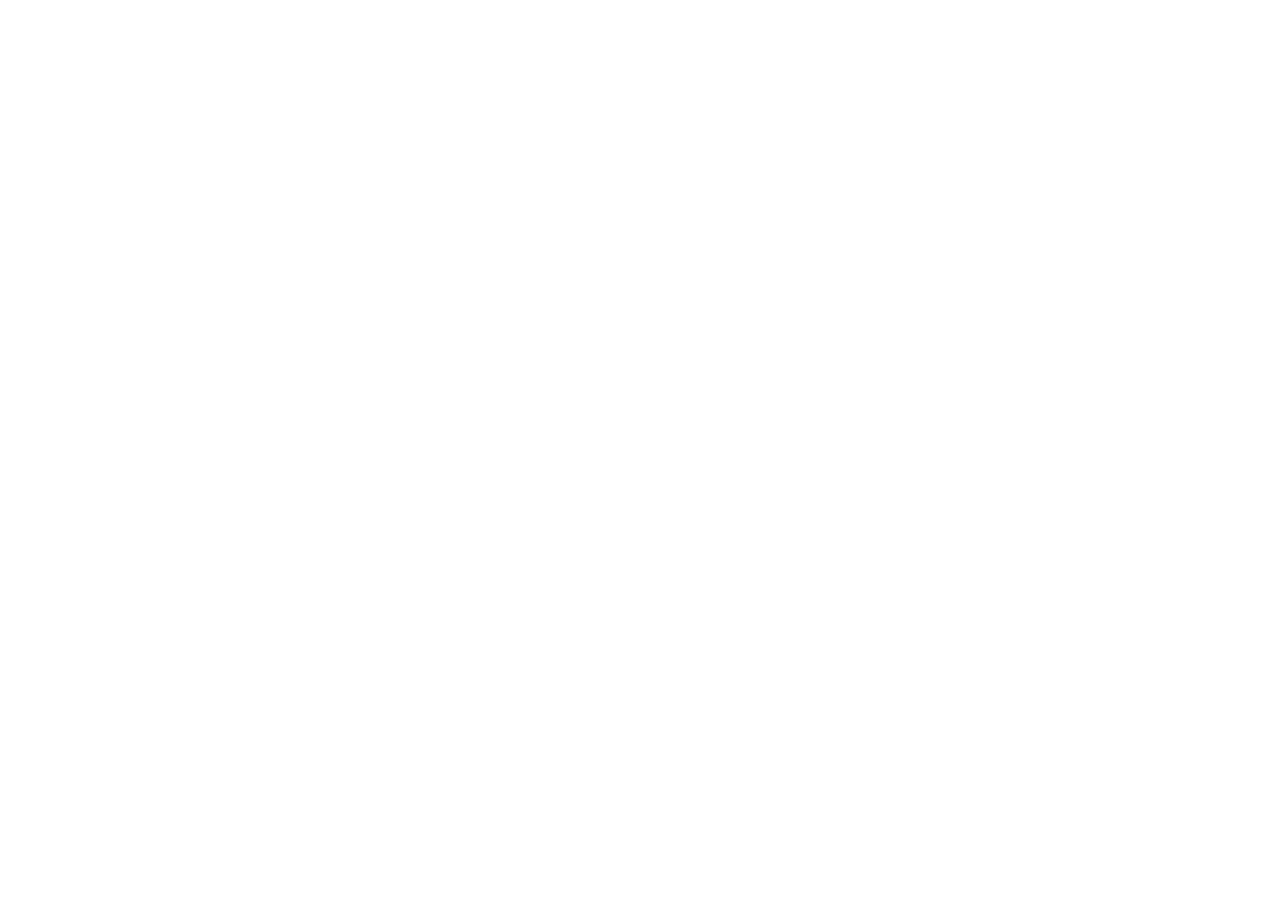
==== contact.html @ 13ad0063 "added boilerplate to all html pages complete with links to stylesheet and scripts" ====
<!DOCTYPE html>
<html lang="en">
<head>
    <meta charset="UTF-8">
    <meta http-equiv="X-UA-Compatible" content="IE=edge">
    <meta name="viewport" content="width=device-width, initial-scale=1.0">
    <link href="assets/style.css" rel="stylesheet">
    <script defer src="script.js"></script>
    <title>Javascriptus Crusade</title>
</head>
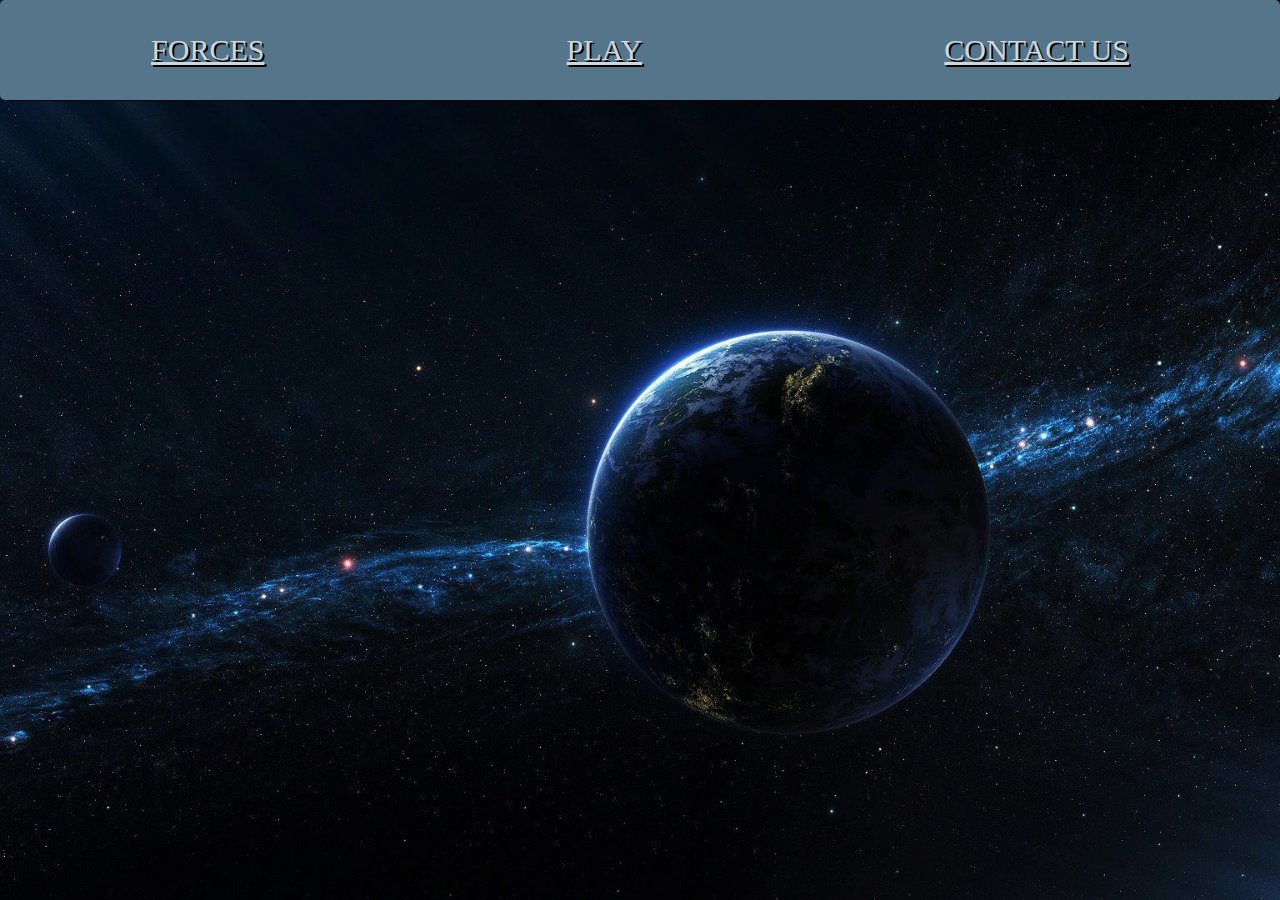
==== commit 7d882b02: "added a revealed header and working links to contact and forces page" ====
--- a/contact.html
+++ b/contact.html
@@ -8,3 +8,15 @@
     <script defer src="script.js"></script>
     <title>Javascriptus Crusade</title>
 </head>
+
+<body>
+
+    <header class="header" id="header">
+        <a class="nav-element" href="forces.html">Forces</a>
+        <a class="nav-element" href="index.html">Play</a>
+        <a class="nav-element" href="contact.html">Contact Us</a>
+    </header>
+    
+</body>
+
+</html>--- a/assets/style.css
+++ b/assets/style.css
@@ -0,0 +1,569 @@
+*, *::before, *::after{
+    box-sizing: border-box;
+    font-family: 'Brygada 1918', serif;
+}
+
+body {
+    display: flex;
+    flex-direction: column;
+    margin: 0;
+    background-color: #555555;
+    min-height: 100vh;
+    background-image: url(../assets/images/spacebackground2.jpg);
+    background-size: cover;
+    background-position: center;
+    
+}
+
+
+/* Intro Segment */
+
+.intro-page {
+    display: flex;
+    flex-direction: column;
+    justify-content: center;
+    align-items: center;
+    margin: auto;
+}
+
+.intro-message {
+    padding: 0px 20px 20px 10px;
+    text-align: center;
+    font-size: 40px;
+    color: #ffffff;
+    text-transform: uppercase;
+    text-shadow: 2px 2px #000000;
+    font-family: 'Pathway Gothic One', sans-serif;
+}
+
+.intro-message > p {
+    margin: 0;
+}
+
+.intro-btn-container{
+    justify-content: center;
+    align-items: center;
+    margin: 20px;
+}
+
+#intro-btn {
+    color: #fafafa;
+    background-color: #ad2020;
+    border: 2px solid #000000;
+    border-radius: 5px;
+    font-size: 20px;
+    text-shadow: 1px 1px #000000;
+    padding: 10px;
+    margin: auto;
+    cursor: pointer;
+}
+
+.intro-text > span {
+    opacity: 0;
+    transition: all 5s ease;
+}
+
+.intro-text > span.fade {
+    opacity: 1;
+}
+
+@media (min-width: 900px) {
+    .intro-page{
+        max-width: 50%;
+    }
+    .intro-message {
+        font-size: 70px;
+    }
+
+    .intro-btn-container {
+        margin: 40px;
+    }
+
+    #intro-btn {
+        font-size: 30px;
+        padding: 20px;
+    }
+}
+
+/* Title Segment */
+
+.title-page {
+    display: flex;
+    flex-direction: column;
+    justify-content: center;
+    align-items: center;
+    margin: auto;
+}
+
+.title-container {
+    padding: 0px 20px 20px 10px;
+    text-align: center;
+}
+
+.title-text {
+    margin: 0;
+    font-size: 60px;
+    font-family: 'Pathway Gothic One', sans-serif;
+    color:#555555;
+    text-transform: uppercase;
+    animation: glow 1s ease-in-out infinite alternate;
+    }
+@keyframes glow {
+    from { text-shadow: 0 0 10px #fff, 0 0 20px #fff, 0 0 30px #cfe600, 0 0 40px #cfe600, 0 0 50px #d7e600, 0 0 60px #d7e600, 0 0 70px #e6e200;}
+    to {text-shadow: 0 0 20px #fff, 0 0 30px #edff4d, 0 0 40px #f3ff4d, 0 0 50px #fcff4d, 0 0 60px #fcff4d, 0 0 70px #fffc4d, 0 0 80px #edff4d;}
+}
+
+.title-btn-container {
+    justify-content: center;
+    align-items: center;
+    margin: 20px;
+}
+
+#title-btn {
+    color: #fafafa;
+    background-color: #ad2020;
+    border: 2px solid #000000;
+    border-radius: 5px;
+    font-size: 20px;
+    text-shadow: 1px 1px #000000;
+    padding: 10px;
+    margin: auto;
+    cursor: pointer;
+}
+
+@media (min-width: 900px) {
+    .title-page{
+        max-width: 50%;
+    }
+    .title-text {
+        font-size: 100px;
+    }
+
+    .title-btn-container {
+        margin: 40px;
+    }
+
+    #title-btn {
+        font-size: 30px;
+        padding: 20px;
+    }
+}
+
+/* Header */
+
+.header {
+    width: 100vw;
+    height: 100px;
+    display: flex;
+    flex-wrap: wrap;
+    justify-content: space-around;
+    align-content: center;
+    background-color:#54758a;
+    border-radius: 5px;
+    box-shadow: 1px 1px #000000;
+}
+
+.nav-element {
+    color: #cfd7db;
+    text-transform: uppercase;
+    font-size: 15px;
+    text-shadow: 2px 2px #000000;  
+    cursor: pointer;
+}
+
+.nav-element:hover {
+    background-color: black;
+}
+
+@media (min-width: 900px){
+    .nav-element {
+        font-size: 30px;
+    }
+}
+
+/* Talking Head */
+
+.talking-head-box {
+    display: flex;
+    align-items: center;
+    flex-direction: row;
+    position: fixed;
+    width: 100%;
+    bottom: 0;
+    background-color: #000000;
+    color: #fff;
+    border: 5px solid;
+    border-radius: 5px;
+    border-top-color: #a36513;
+    border-bottom-color: #a36513;
+    border-left-color: #7c2c26;
+    border-right-color: #7c2c26;
+    box-shadow: 2px 2px #000000;
+}
+
+.talking-head-image {
+    background-image: url(../assets/images/talkingskullsmall.jpg);
+    background-size: cover;
+    height: 150px;
+    width: 150px;
+}
+
+.talking-head-text {
+    text-align: center;
+    font-size: 11px;
+    width: 70%;
+}
+
+.talking-head-text > p {
+    margin: 0;
+    margin-bottom: 10px;
+    font-family: 'Recursive', sans-serif;
+}
+
+#talking-head-btn {
+    color: #fafafa;
+    background-color: #ad2020;
+    border: 2px solid #000000;
+    border-radius: 5px;
+    font-size: 11px;
+    text-shadow: 1px 1px #000000;
+    padding: 5px;
+    margin: auto;
+}
+
+#talking-head-btn:hover {
+    transition-duration: 1s;
+    color: #000000;
+    border: 2px solid #fafafa;
+    cursor: pointer;
+    box-shadow: none;
+}
+
+@media (min-width: 900px) {
+    .talking-head-box {
+        width: 75%;
+        position: fixed;
+        left: 50%;
+        margin-left: -37.5%;
+    }
+
+    .talking-head-image {
+        background-position: center;
+        width: 225px;
+        height: 225px;
+    }
+
+    .talking-head-text {
+        margin: auto;
+        font-size: 25px;
+    }
+}
+
+/* Faction Selection */
+
+.faction-selection {
+    display: flex;
+    flex-direction: column;
+    justify-content: space-between;
+    align-content: center;
+    margin: 50px auto;
+}
+
+
+.faction-image {
+    display: flex;
+    background-size: cover;
+    background-position: center;
+    background-repeat: no-repeat;
+    width: 100vw;
+    height: 200px;
+    justify-content: center;
+    align-items: center;
+    cursor: pointer;
+}
+
+
+.faction-title {
+    color: #fafafa;
+    font-size: 40px;
+    text-transform: uppercase;
+    text-shadow: 1px 1px #000000;
+    text-align: center;
+    margin: 0px;
+    padding: 0px;
+}
+
+.faction-info {
+    margin: 0px;
+    color: #fafafa;
+    font-size: 25px;
+    text-align: center;
+    text-shadow: 1px 1px #000000;
+    padding: 0px 15px 0px 15px;
+    filter: none;
+}
+
+
+#spacemarines-image {
+    background-image: url(../assets/images/spacemarines5.jpg);
+}
+
+
+#admech-image {
+    background-image: url(../assets/images/admech2.jpg);
+}
+
+#guard-image {
+    background-image: url(../assets/images/guard2.jpg);
+} 
+
+@media (min-width:700px) {
+    .faction-selection {
+        width: 90vw;
+        height: auto;
+        margin: auto;
+    }
+    
+    .faction-image {
+        width: 90vw;
+        background-position: 0% 25%;
+    }
+}
+
+@media (min-width:1200px) {
+    .faction-selection {
+        flex-direction: row;
+        width: 80vw;
+    }
+
+    .faction-image {
+        background-size: cover;
+        width: 700px;
+        height: 500px;
+    }
+}
+
+/* Enemy Selection */
+
+.enemy-selection {
+    display: flex;
+    flex-direction: column;
+    justify-content: space-between;
+    align-content: center;
+    margin: 50px auto;
+}
+
+
+.enemy-image {
+    display: flex;
+    background-size: cover;
+    background-position: center;
+    background-repeat: no-repeat;
+    width: 100vw;
+    height: 200px;
+    justify-content: center;
+    align-items: center;
+    cursor: pointer;
+}
+
+
+.enemy-title {
+    color: #fafafa;
+    font-size: 40px;
+    text-transform: uppercase;
+    text-shadow: 1px 1px #000000;
+    text-align: center;
+    margin: 0px;
+    padding: 0px;
+}
+
+.enemy-info {
+    margin: 0px;
+    color: #fafafa;
+    font-size: 25px;
+    text-align: center;
+    text-shadow: 1px 1px #000000;
+    padding: 0px 15px 0px 15px;
+    filter: none;
+}
+
+
+#orks-image {
+    background-image: url(../assets/images/orks2.jpg);
+}
+
+#chaos-image {
+    background-image: url(../assets/images/chaos3.jpg);
+}
+
+#tyranids-image {
+    background-image: url(../assets/images/tyranids2.jpg);
+} 
+
+@media (min-width:700px) {
+    .enemy-selection {
+        width: 90vw;
+        height: auto;
+        margin: auto;
+    }
+    
+    .enemy-image {
+        width: 90vw;
+        background-position: 0% 25%;
+    }
+}
+
+@media (min-width:1200px) {
+    .enemy-selection {
+        flex-direction: row;
+        width: 80vw;
+    }
+
+    .enemy-image {
+        background-size: cover;
+        width: 700px;
+        height: 500px;
+    }
+}
+
+/* Game Area */
+
+.game-area {
+    display: flex;
+    flex-wrap: wrap;
+    flex-direction: column;
+    justify-content: center;
+    align-items: center;
+    margin: auto;
+    padding: 0px 10px 0px 10px;
+}
+
+.question-box {
+    margin: 50px 0px 50px 0px;
+    padding: 0px 10% 0px 10%;
+    color: #fafafa;
+    text-align: center;
+    font-size: 25px;
+    background-color: #555555;
+    border: 5px solid;
+    border-radius: 5px;
+    border-top-color: #a36513;
+    border-bottom-color: #a36513;
+    border-left-color: #7c2c26;
+    border-right-color: #7c2c26;
+    box-shadow: 2px 2px #000000;
+}
+
+.question-image {
+    width: 100%;
+    height: 300px;
+    background-image: url(../assets/images/orks4.jpg);
+    background-position: center;
+    background-size: cover;
+}
+
+.answer{
+    margin: 20px 0px 20px 0px;
+    background-color: #b81e03;
+    border-radius: 5px;
+    justify-content: center;
+    align-items: center;
+    display: flex;
+    flex-direction: row;
+    min-width: auto;
+    min-height: 100px;
+    color: #fafafa;
+    text-align: center;
+    font-size: 18px;
+    border: 5px solid #000000;
+    height: 10%;
+}
+
+.answer:hover{
+    transition-duration: 1s;
+    color: #000000;
+    border: 5px solid #fafafa;
+    cursor: pointer;
+    box-shadow: none;
+}
+
+@media (min-width: 700px){
+    .question-box{
+        font-size: 40px;
+        padding: 0px 20% 0px 20%;
+    }
+
+    .question-image{
+        height: 450px;
+        padding-left: 50px;
+        padding-right: 50px;
+    }
+
+    .answer{
+        font-size: 25px;
+    }
+}
+
+@media (min-width: 1200px){
+    .question-box{
+        font-size: 50px;
+    }
+
+    .question-image{
+        height: 550px;
+    }
+
+    .answer{
+        font-size: 30px;
+        margin-left: 15%;
+        margin-right: 15%;
+    }
+}
+
+/* Victory Page */
+
+.victory-page{
+    width: 400px;
+    height: 400px;
+    background-color: #000000;
+    color:#fafafa;
+}
+
+.victory-button{
+    justify-content: center;
+    align-items: center;
+}
+
+#victory-btn{
+    font-size: 30px;
+        padding: 20px;
+}
+
+/* Defeat Page */
+
+.defeat-page{
+    width: 400px;
+    height: 400px;
+    background-color: #000000;
+    color:#fafafa;
+}
+
+.defeat-button{
+    justify-content: center;
+    align-items: center;
+}
+
+#defeat-btn{
+    font-size: 30px;
+        padding: 20px;
+}
+
+/* Extra Utilties */
+
+.hide {
+    visibility: hidden;
+}
+
+.remove {
+    display: none;
+}
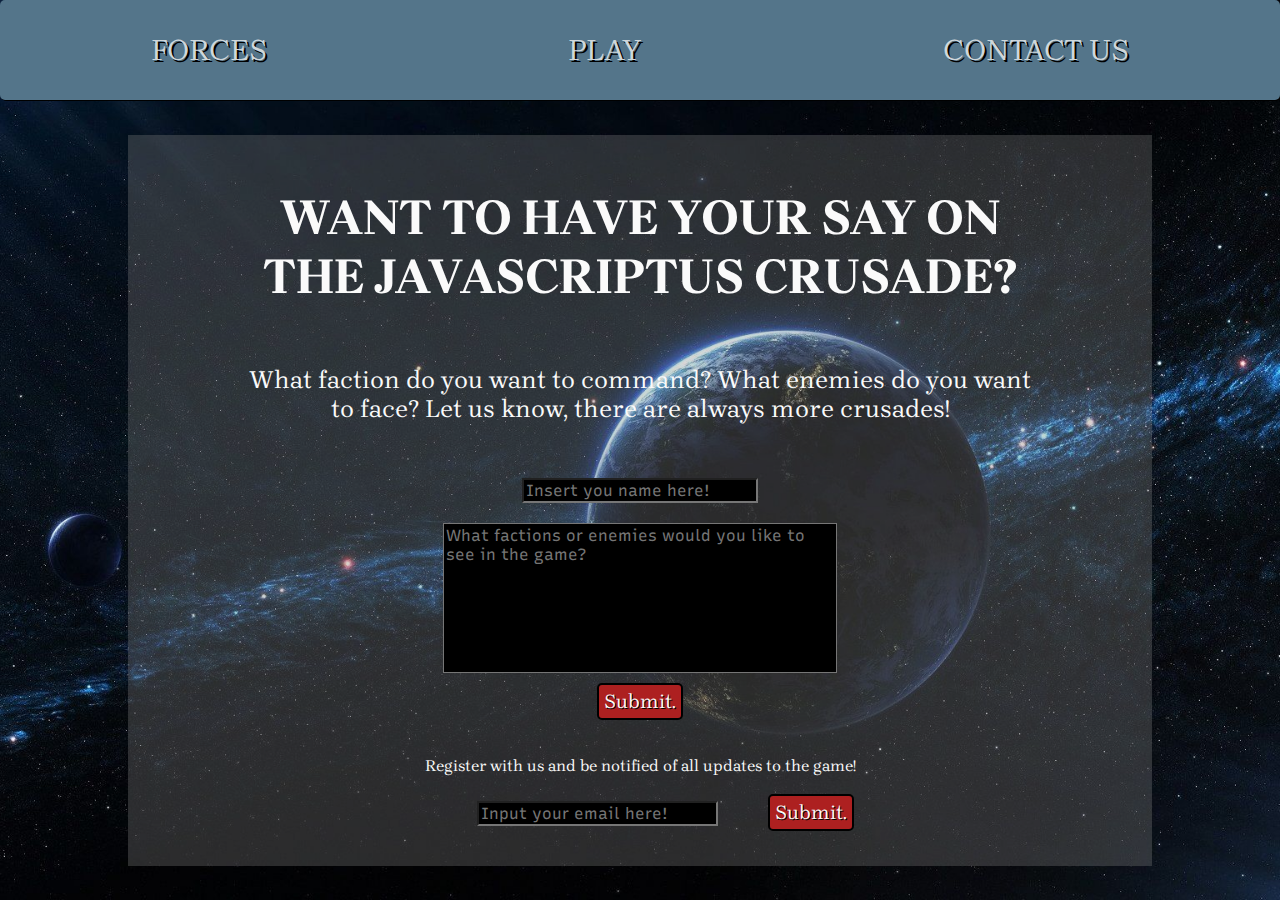
==== commit 7b1d5ed4: "created forces.js to store scripts to be used on forces.html" ====
--- a/contact.html
+++ b/contact.html
@@ -5,7 +5,10 @@
     <meta http-equiv="X-UA-Compatible" content="IE=edge">
     <meta name="viewport" content="width=device-width, initial-scale=1.0">
     <link href="assets/style.css" rel="stylesheet">
-    <script defer src="script.js"></script>
+    <script defer src="content.js"></script>
+    <script defer src="contact.js"></script>
+    <link rel="preconnect" href="https://fonts.gstatic.com">
+    <link href="https://fonts.googleapis.com/css2?family=Brygada+1918:wght@600&family=Pathway+Gothic+One&family=Recursive:wght@300&display=swap" rel="stylesheet"> 
     <title>Javascriptus Crusade</title>
 </head>
 
@@ -16,6 +19,9 @@
         <a class="nav-element" href="index.html">Play</a>
         <a class="nav-element" href="contact.html">Contact Us</a>
     </header>
+
+
+ 
     
 </body>
 
--- a/assets/style.css
+++ b/assets/style.css
@@ -169,6 +169,7 @@
     font-size: 15px;
     text-shadow: 2px 2px #000000;  
     cursor: pointer;
+    text-decoration: none;
 }
 
 .nav-element:hover {
@@ -225,7 +226,7 @@
     background-color: #ad2020;
     border: 2px solid #000000;
     border-radius: 5px;
-    font-size: 11px;
+    font-size: 15px;
     text-shadow: 1px 1px #000000;
     padding: 5px;
     margin: auto;
@@ -237,6 +238,12 @@
     border: 2px solid #fafafa;
     cursor: pointer;
     box-shadow: none;
+}
+
+@media (min-width:700px) {
+    .talking-head-text {
+        font-size: 20px;
+    }
 }
 
 @media (min-width: 900px) {
@@ -257,6 +264,10 @@
         margin: auto;
         font-size: 25px;
     }
+
+    #talking-head-btn {
+        font-size: 25px;
+    }
 }
 
 /* Faction Selection */
@@ -490,7 +501,7 @@
 @media (min-width: 700px){
     .question-box{
         font-size: 40px;
-        padding: 0px 20% 0px 20%;
+        max-width: 80vw;
     }
 
     .question-image{
@@ -501,12 +512,16 @@
 
     .answer{
         font-size: 25px;
+        margin-left: 15%;
+        margin-right: 15%;
+        padding: 0px 20px 0px 20px;
     }
 }
 
 @media (min-width: 1200px){
     .question-box{
         font-size: 50px;
+        max-width: 80vw;
     }
 
     .question-image{
@@ -517,46 +532,281 @@
         font-size: 30px;
         margin-left: 15%;
         margin-right: 15%;
+        padding: 0px 20px 0px 20px;
     }
 }
 
 /* Victory Page */
 
 .victory-page{
-    width: 400px;
+    margin: auto;
+    width: 100vw;
     height: 400px;
+    text-align: center;
+    padding: 20px;
+}
+
+.victory-text{
+    font-size: 40px;
+    text-transform: uppercase;
+    color:#fcff4d;
+}
+
+.victory-button{
+    justify-content: center;
+    align-items: center;
+    margin-top: 200px;
+}
+
+#victory-btn{
+    color: #fafafa;
+    background-color: #ad2020;
+    border: 2px solid #000000;
+    border-radius: 5px;
+    font-size: 20px;
+    text-shadow: 1px 1px #000000;
+    padding: 10px;
+    margin: auto;
+    cursor: pointer;
+}
+
+/* Defeat Page */
+
+.defeat-page{
+    margin: auto;
+    width: 100vw;
+    height: 400px;
+    text-align: center;
+    padding: 20px;
+}
+
+.defeat-text{
+    font-size: 40px;
+    text-transform: uppercase;
+    color:#ad2020;
+}
+
+.defeat-button{
+    color: #fafafa;
+    justify-content: center;
+    align-items: center;
+}
+
+#defeat-btn{
+    color: #fafafa;
+    background-color: #ad2020;
+    border: 2px solid #000000;
+    border-radius: 5px;
+    font-size: 20px;
+    text-shadow: 1px 1px #000000;
+    padding: 10px;
+    margin: auto;
+    cursor: pointer;
+}
+
+/*Contact Page*/
+ .email-container{
+     color: #fafafa;
+     background-color: #85858550;
+     display: flex;
+     flex-direction: column;
+     justify-content: center;
+     align-items: center;
+     text-align: center;
+     padding: 20px 15px 30px 15px;
+     margin: 20px 0px 20px 0px;
+ }
+
+ .title-container{
+     color: #fafafa;
+     font-size: 16px;
+     text-transform: uppercase;
+     text-align: center;
+     padding: 0px;
+     font-family: 'Pathway Gothic One', sans-serif;
+ }
+
+ .para-container{
+     color: #fafafa;
+     font-size: 16px;
+     text-align: center;
+     margin: 10px 0px 10px 0px;
+ }
+
+ .form-container{
+     color: #fafafa;
+     display: flex;
+     flex-direction: column;
+     margin: 20px 0px 20px 0px;
+
+ }
+
+ #name-input{
     background-color: #000000;
-    color:#fafafa;
-}
-
-.victory-button{
-    justify-content: center;
-    align-items: center;
-}
-
-#victory-btn{
-    font-size: 30px;
-        padding: 20px;
-}
-
-/* Defeat Page */
-
-.defeat-page{
-    width: 400px;
-    height: 400px;
+    font-size: 16px;
+    color: #fafafa;
+    margin: 10px 0px 10px 0px;
+    font-family: 'Recursive', sans-serif;
+ }
+
+ #name-input:focus{
+     transition-duration: 1s;
+     border: 2px solid #ad2020;
+ }
+
+ #user-input{
     background-color: #000000;
-    color:#fafafa;
-}
-
-.defeat-button{
-    justify-content: center;
-    align-items: center;
-}
-
-#defeat-btn{
-    font-size: 30px;
-        padding: 20px;
-}
+    text-align: left;
+    font-size: 16px;
+    color: #fafafa;
+    margin: 10px 0px 10px 0px;
+    font-family: 'Recursive', sans-serif;
+    width: 70vw;
+    min-height: 150px;
+    resize: none;
+    
+ }
+
+ #user-input:focus{
+    transition-duration: 1s;
+    border: 2px solid #ad2020;
+    
+}
+
+ #suggestion-submit{
+    background-color: #000000;
+    color: #fafafa;
+    margin: 10px auto 10px auto;
+    background-color: #ad2020;
+    border: 2px solid #000000;
+    border-radius: 5px;
+    font-size: 15px;
+    text-shadow: 1px 1px #000000;
+    padding: 5px;
+    margin: auto;
+    cursor: pointer;
+ }
+
+ #suggestion-submit:hover{
+    transition-duration: 1s;
+    color: #000000;
+    border: 2px solid #fafafa;
+    cursor: pointer;
+    box-shadow: none;
+ }
+
+ .email-validation-container{
+     color: #fafafa;
+     font-size: 16px;
+     margin: 20px 0px 20px 0px;
+
+ }
+
+ #email-input{
+    background-color: #000000;
+    font-size: 16px;
+    color: #fafafa;
+    margin: 10px 50px 10px 50px;
+    font-family: 'Recursive', sans-serif;
+ }
+
+ #email-input:focus{
+    transition-duration: 1s;
+    border: 2px solid #ad2020;
+}
+
+
+ #email-submit{
+    background-color: #000000;
+    color: #fafafa;
+    margin: 10px auto 10px auto;
+    background-color: #ad2020;
+    border: 2px solid #000000;
+    border-radius: 5px;
+    font-size: 15px;
+    text-shadow: 1px 1px #000000;
+    padding: 5px;
+    margin: auto;
+    cursor: pointer;
+ }
+
+ #email-submit:hover{
+    transition-duration: 1s;
+    color: #000000;
+    border: 2px solid #fafafa;
+    cursor: pointer;
+    box-shadow: none;
+ }
+
+ @media (min-width:700px){
+    .email-container{
+        margin-top: auto;
+        margin-bottom: auto;
+        padding: 0px 15px 0px 15px;
+    }
+
+   .title-container{
+        font-size: 25px;
+    }
+
+    .para-container{
+        font-size: 22px;
+    }
+
+    .email-validation-container{
+        font-size: 22px;
+    }
+
+    #suggestion-submit{
+        font-size: 20px;
+    }
+
+    #email-submit{
+        font-size: 20px;
+    }
+ 
+ }
+     
+ @media (min-width:1200px){
+    .email-container{
+        width: 80vw;
+        margin: auto;
+        padding: 20px 20px 30px 20px;
+    }
+
+    .title-container{
+        margin: auto;
+        width: 80%;
+    }
+
+    .para-container{
+        margin: auto;
+        font-size: 25px;
+        width: 80%;
+    }
+
+    .form-container{
+        width: 80%;
+        justify-content: center;
+        align-items: center;
+    }
+
+    .email-validation-container{
+        font-size: 25px;
+    }
+
+    #name-input{
+        width: 30%;
+    }
+
+    #user-input{
+        width: 50%;
+    }
+
+ }
+     
+
+
 
 /* Extra Utilties */
 
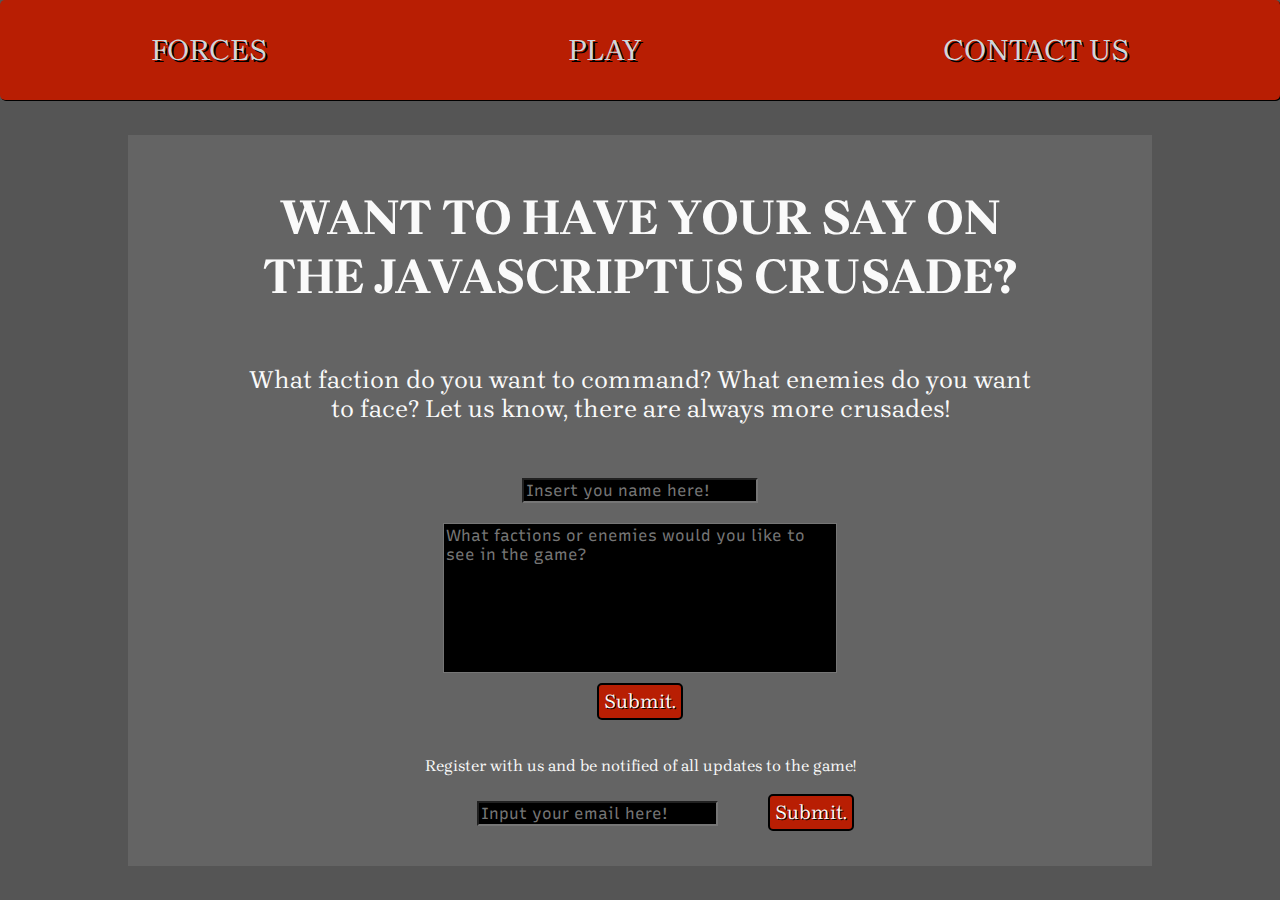
==== commit c3e7654f: "updated respetive js links within html files" ====
--- a/contact.html
+++ b/contact.html
@@ -4,9 +4,9 @@
     <meta charset="UTF-8">
     <meta http-equiv="X-UA-Compatible" content="IE=edge">
     <meta name="viewport" content="width=device-width, initial-scale=1.0">
-    <link href="assets/style.css" rel="stylesheet">
-    <script defer src="content.js"></script>
-    <script defer src="contact.js"></script>
+    <link href="assets/css/style.css" rel="stylesheet">
+    <script defer src="assets/js/content.js"></script>
+    <script defer src="assets/js/contact.js"></script>
     <link rel="preconnect" href="https://fonts.gstatic.com">
     <link href="https://fonts.googleapis.com/css2?family=Brygada+1918:wght@600&family=Pathway+Gothic+One&family=Recursive:wght@300&display=swap" rel="stylesheet"> 
     <title>Javascriptus Crusade</title>
--- a/assets/css/style.css
+++ b/assets/css/style.css
@@ -0,0 +1,993 @@
+*, *::before, *::after{
+    box-sizing: border-box;
+    font-family: 'Brygada 1918', serif;
+}
+
+body {
+    display: flex;
+    flex-direction: column;
+    margin: 0;
+    background-color: #555555;
+    min-height: 100vh;
+    background-image: url(../assets/images/spacebackground2.jpg);
+    background-size: cover;
+    background-position: center;
+    
+}
+
+
+/* Intro Segment */
+
+.intro-page {
+    display: flex;
+    flex-direction: column;
+    justify-content: center;
+    align-items: center;
+    margin: auto;
+}
+
+.intro-message {
+    padding: 0px 20px 20px 10px;
+    text-align: center;
+    font-size: 40px;
+    color: #ffffff;
+    text-transform: uppercase;
+    text-shadow: 2px 2px #000000;
+    font-family: 'Pathway Gothic One', sans-serif;
+}
+
+.intro-message > p {
+    margin: 0;
+}
+
+.intro-btn-container{
+    justify-content: center;
+    align-items: center;
+    margin: 20px;
+}
+
+#intro-btn {
+    color: #fafafa;
+    background-color: #ad2020;
+    border: 2px solid #000000;
+    border-radius: 5px;
+    font-size: 20px;
+    text-shadow: 1px 1px #000000;
+    padding: 10px;
+    margin: auto;
+    cursor: pointer;
+}
+
+.intro-text > span {
+    opacity: 0;
+    transition: all 5s ease;
+}
+
+.intro-text > span.fade {
+    opacity: 1;
+}
+
+@media (min-width: 900px) {
+    .intro-page{
+        max-width: 50%;
+    }
+    .intro-message {
+        font-size: 70px;
+    }
+
+    .intro-btn-container {
+        margin: 40px;
+    }
+
+    #intro-btn {
+        font-size: 30px;
+        padding: 20px;
+    }
+}
+
+/* Title Segment */
+
+.title-page {
+    display: flex;
+    flex-direction: column;
+    justify-content: center;
+    align-items: center;
+    margin: auto;
+}
+
+.title-container {
+    padding: 0px 20px 20px 10px;
+    text-align: center;
+}
+
+.title-text {
+    margin: 0;
+    font-size: 60px;
+    font-family: 'Pathway Gothic One', sans-serif;
+    color:#555555;
+    text-transform: uppercase;
+    animation: glow 1s ease-in-out infinite alternate;
+    }
+@keyframes glow {
+    from { text-shadow: 0 0 10px #fff, 0 0 20px #fff, 0 0 30px #cfe600, 0 0 40px #cfe600, 0 0 50px #d7e600, 0 0 60px #d7e600, 0 0 70px #e6e200;}
+    to {text-shadow: 0 0 20px #fff, 0 0 30px #edff4d, 0 0 40px #f3ff4d, 0 0 50px #fcff4d, 0 0 60px #fcff4d, 0 0 70px #fffc4d, 0 0 80px #edff4d;}
+}
+
+.title-btn-container {
+    justify-content: center;
+    align-items: center;
+    margin: 20px;
+}
+
+#title-btn {
+    color: #fafafa;
+    background-color: #ad2020;
+    border: 2px solid #000000;
+    border-radius: 5px;
+    font-size: 20px;
+    text-shadow: 1px 1px #000000;
+    padding: 10px;
+    margin: auto;
+    cursor: pointer;
+}
+
+@media (min-width: 900px) {
+    .title-page{
+        max-width: 50%;
+    }
+    .title-text {
+        font-size: 100px;
+    }
+
+    .title-btn-container {
+        margin: 40px;
+    }
+
+    #title-btn {
+        font-size: 30px;
+        padding: 20px;
+    }
+}
+
+/* Header */
+
+.header {
+    width: 100vw;
+    height: 100px;
+    display: flex;
+    flex-wrap: wrap;
+    justify-content: space-around;
+    align-content: center;
+    background-color:#b81e03;
+    border-radius: 5px;
+    box-shadow: 1px 1px #000000;
+}
+
+.nav-element {
+    color: #cfd7db;
+    text-transform: uppercase;
+    font-size: 15px;
+    text-shadow: 2px 2px #000000;  
+    cursor: pointer;
+    text-decoration: none;
+}
+
+.nav-element:hover {
+    background-color: black;
+    border-radius: 5px;
+}
+
+@media (min-width: 900px){
+    .nav-element {
+        font-size: 30px;
+    }
+}
+
+/* Talking Head */
+
+.talking-head-box {
+    display: flex;
+    align-items: center;
+    flex-direction: row;
+    position: fixed;
+    width: 100%;
+    bottom: 0;
+    background-color: #000000;
+    color: #fff;
+    border: 5px solid;
+    border-radius: 5px;
+    border-top-color: #a36513;
+    border-bottom-color: #a36513;
+    border-left-color: #7c2c26;
+    border-right-color: #7c2c26;
+    box-shadow: 2px 2px #000000;
+}
+
+.talking-head-image {
+    background-image: url(../assets/images/talkingskullsmall.jpg);
+    background-size: cover;
+    height: 150px;
+    width: 150px;
+}
+
+.talking-head-text {
+    text-align: center;
+    font-size: 11px;
+    width: 70%;
+}
+
+.talking-head-text > p {
+    margin: 0;
+    margin-bottom: 10px;
+    font-family: 'Recursive', sans-serif;
+}
+
+#talking-head-btn {
+    color: #fafafa;
+    background-color: #b81e03;
+    border: 2px solid #000000;
+    border-radius: 5px;
+    font-size: 15px;
+    text-shadow: 1px 1px #000000;
+    padding: 5px;
+    margin: auto;
+    cursor: pointer;
+}
+
+#talking-head-btn:hover {
+    transition-duration: 1s;
+    color: #000000;
+    border: 2px solid #fafafa;
+    cursor: pointer;
+    box-shadow: none;
+}
+
+@media (min-width:700px) {
+    .talking-head-text {
+        font-size: 20px;
+    }
+}
+
+@media (min-width: 900px) {
+    .talking-head-box {
+        width: 75%;
+        position: fixed;
+        left: 50%;
+        margin-left: -37.5%;
+    }
+
+    .talking-head-image {
+        background-position: center;
+        width: 225px;
+        height: 225px;
+    }
+
+    .talking-head-text {
+        margin: auto;
+        font-size: 25px;
+    }
+
+    #talking-head-btn {
+        font-size: 25px;
+    }
+}
+
+/* Faction Selection */
+
+.faction-selection {
+    display: flex;
+    flex-direction: column;
+    justify-content: space-between;
+    align-content: center;
+    margin: 50px auto;
+}
+
+
+.faction-image {
+    display: flex;
+    background-size: cover;
+    background-position: center;
+    background-repeat: no-repeat;
+    width: 100vw;
+    height: 200px;
+    justify-content: center;
+    align-items: center;
+    cursor: pointer;
+}
+
+
+.faction-title {
+    color: #fafafa;
+    font-size: 40px;
+    text-transform: uppercase;
+    text-shadow: 1px 1px #000000;
+    text-align: center;
+    margin: 0px;
+    padding: 0px;
+}
+
+.faction-info {
+    margin: 0px;
+    color: #fafafa;
+    font-size: 25px;
+    text-align: center;
+    text-shadow: 1px 1px #000000;
+    padding: 0px 15px 0px 15px;
+    filter: none;
+}
+
+
+#spacemarines-image {
+    background-image: url(../assets/images/spacemarines5.jpg);
+}
+
+
+#admech-image {
+    background-image: url(../assets/images/admech2.jpg);
+}
+
+#guard-image {
+    background-image: url(../assets/images/guard2.jpg);
+} 
+
+@media (min-width:700px) {
+    .faction-selection {
+        width: 90vw;
+        height: auto;
+        margin: auto;
+    }
+    
+    .faction-image {
+        width: 90vw;
+        background-position: 0% 25%;
+    }
+}
+
+@media (min-width:1200px) {
+    .faction-selection {
+        flex-direction: row;
+        width: 80vw;
+    }
+
+    .faction-image {
+        background-size: cover;
+        width: 700px;
+        height: 500px;
+    }
+}
+
+/* Enemy Selection */
+
+.enemy-selection {
+    display: flex;
+    flex-direction: column;
+    justify-content: space-between;
+    align-content: center;
+    margin: 50px auto;
+}
+
+
+.enemy-image {
+    display: flex;
+    background-size: cover;
+    background-position: center;
+    background-repeat: no-repeat;
+    width: 100vw;
+    height: 200px;
+    justify-content: center;
+    align-items: center;
+    cursor: pointer;
+}
+
+
+.enemy-title {
+    color: #fafafa;
+    font-size: 40px;
+    text-transform: uppercase;
+    text-shadow: 1px 1px #000000;
+    text-align: center;
+    margin: 0px;
+    padding: 0px;
+}
+
+.enemy-info {
+    margin: 0px;
+    color: #fafafa;
+    font-size: 25px;
+    text-align: center;
+    text-shadow: 1px 1px #000000;
+    padding: 0px 15px 0px 15px;
+    filter: none;
+}
+
+
+#orks-image {
+    background-image: url(../assets/images/orks2.jpg);
+}
+
+#chaos-image {
+    background-image: url(../assets/images/chaos3.jpg);
+}
+
+#tyranids-image {
+    background-image: url(../assets/images/tyranids2.jpg);
+} 
+
+@media (min-width:700px) {
+    .enemy-selection {
+        width: 90vw;
+        height: auto;
+        margin: auto;
+    }
+    
+    .enemy-image {
+        width: 90vw;
+        background-position: 0% 25%;
+    }
+}
+
+@media (min-width:1200px) {
+    .enemy-selection {
+        flex-direction: row;
+        width: 80vw;
+    }
+
+    .enemy-image {
+        background-size: cover;
+        width: 700px;
+        height: 500px;
+    }
+}
+
+/* Game Area */
+
+.game-area {
+    display: flex;
+    flex-wrap: wrap;
+    flex-direction: column;
+    justify-content: center;
+    align-items: center;
+    margin: auto;
+    padding: 0px 10px 0px 10px;
+}
+
+.question-box {
+    margin: 50px 0px 50px 0px;
+    padding: 0px 10% 0px 10%;
+    color: #fafafa;
+    text-align: center;
+    font-size: 25px;
+    background-color: #555555;
+    border: 5px solid;
+    border-radius: 5px;
+    border-top-color: #a36513;
+    border-bottom-color: #a36513;
+    border-left-color: #7c2c26;
+    border-right-color: #7c2c26;
+    box-shadow: 2px 2px #000000;
+}
+
+.question-image {
+    width: 100%;
+    height: 300px;
+    background-image: url(../assets/images/orks4.jpg);
+    background-position: center;
+    background-size: cover;
+}
+
+.answer{
+    margin: 20px 0px 20px 0px;
+    background-color: #b81e03;
+    border-radius: 5px;
+    justify-content: center;
+    align-items: center;
+    display: flex;
+    flex-direction: row;
+    min-width: 340px;
+    min-height: 100px;
+    color: #fafafa;
+    text-align: center;
+    font-size: 18px;
+    border: 5px solid #000000;
+    height: 10%;
+    cursor: pointer;
+}
+
+.answer:hover{
+    transition-duration: 1s;
+    color: #000000;
+    border: 5px solid #fafafa;
+    cursor: pointer;
+    box-shadow: none;
+}
+
+@media (min-width: 700px){
+    .question-box{
+        font-size: 40px;
+        max-width: 80vw;
+    }
+
+    .question-image{
+        width: 900px;
+        height: 450px;
+        padding-left: 50px;
+        padding-right: 50px;
+    }
+
+    .answer{
+        font-size: 25px;
+        margin-left: 15%;
+        margin-right: 15%;
+        padding: 0px 20px 0px 20px;
+    }
+}
+
+@media (min-width: 1200px){
+    .question-box{
+        font-size: 50px;
+        max-width: 80vw;
+    }
+
+    .question-image{
+        width: 1200px;
+        height: 550px;
+    }
+
+    .answer{
+        font-size: 28px;
+        width: 900px;
+        height: 150px;
+        margin-left: auto;
+        margin-right: auto;
+        padding: 0px 20px 0px 20px;
+    }
+}
+
+/* Victory Page */
+
+.victory-page{
+    margin: auto;
+    width: 100vw;
+    height: 400px;
+    text-align: center;
+    padding: 20px;
+}
+
+.victory-text{
+    font-size: 40px;
+    text-transform: uppercase;
+    color:#fcff4d;
+}
+
+.victory-button{
+    justify-content: center;
+    align-items: center;
+    margin-top: 200px;
+}
+
+#victory-btn{
+    color: #fafafa;
+    background-color: #b81e03;
+    border: 2px solid #000000;
+    border-radius: 5px;
+    font-size: 20px;
+    text-shadow: 1px 1px #000000;
+    padding: 10px;
+    margin: auto;
+    cursor: pointer;
+}
+
+/* Defeat Page */
+
+.defeat-page{
+    margin: auto;
+    width: 100vw;
+    height: 400px;
+    text-align: center;
+    padding: 20px;
+}
+
+.defeat-text{
+    font-size: 40px;
+    text-transform: uppercase;
+    color:#ad2020;
+}
+
+.defeat-button{
+    color: #fafafa;
+    margin-top: 200px;
+    justify-content: center;
+    align-items: center;
+}
+
+#defeat-btn{
+    color: #fafafa;
+    background-color: #b81e03;
+    border: 2px solid #000000;
+    border-radius: 5px;
+    font-size: 20px;
+    text-shadow: 1px 1px #000000;
+    padding: 10px;
+    margin: auto;
+    cursor: pointer;
+}
+
+/*Contact Page*/
+
+ .email-container{
+     color: #fafafa;
+     background-color: #85858550;
+     display: flex;
+     flex-direction: column;
+     justify-content: center;
+     align-items: center;
+     text-align: center;
+     padding: 20px 15px 30px 15px;
+     margin: 20px 0px 20px 0px;
+ }
+
+ .title-container{
+     color: #fafafa;
+     font-size: 16px;
+     text-transform: uppercase;
+     text-align: center;
+     padding: 0px;
+     font-family: 'Pathway Gothic One', sans-serif;
+ }
+
+ .para-container{
+     color: #fafafa;
+     font-size: 16px;
+     text-align: center;
+     margin: 10px 0px 10px 0px;
+ }
+
+ .form-container{
+     color: #fafafa;
+     display: flex;
+     flex-direction: column;
+     margin: 20px 0px 20px 0px;
+
+ }
+
+ #name-input{
+    background-color: #000000;
+    font-size: 16px;
+    color: #fafafa;
+    margin: 10px 0px 10px 0px;
+    font-family: 'Recursive', sans-serif;
+ }
+
+ #name-input:focus{
+     transition-duration: 1s;
+     border: 2px solid #ad2020;
+ }
+
+ #user-input{
+    background-color: #000000;
+    text-align: left;
+    font-size: 16px;
+    color: #fafafa;
+    margin: 10px 0px 10px 0px;
+    font-family: 'Recursive', sans-serif;
+    width: 70vw;
+    min-height: 150px;
+    resize: none;
+    
+ }
+
+ #user-input:focus{
+    transition-duration: 1s;
+    border: 2px solid #ad2020;
+    
+}
+
+ #suggestion-submit{
+    background-color: #000000;
+    color: #fafafa;
+    margin: 10px auto 10px auto;
+    background-color: #b81e03;
+    border: 2px solid #000000;
+    border-radius: 5px;
+    font-size: 15px;
+    text-shadow: 1px 1px #000000;
+    padding: 5px;
+    margin: auto;
+    cursor: pointer;
+ }
+
+ #suggestion-submit:hover{
+    transition-duration: 1s;
+    color: #000000;
+    border: 2px solid #fafafa;
+    cursor: pointer;
+    box-shadow: none;
+ }
+
+ .email-validation-container{
+     color: #fafafa;
+     font-size: 16px;
+     margin: 20px 0px 20px 0px;
+
+ }
+
+ #email-input{
+    background-color: #000000;
+    font-size: 16px;
+    color: #fafafa;
+    margin: 10px 50px 10px 50px;
+    font-family: 'Recursive', sans-serif;
+ }
+
+ #email-input:focus{
+    transition-duration: 1s;
+    border: 2px solid #ad2020;
+}
+
+
+ #email-submit{
+    background-color: #000000;
+    color: #fafafa;
+    margin: 10px auto 10px auto;
+    background-color: #b81e03;
+    border: 2px solid #000000;
+    border-radius: 5px;
+    font-size: 15px;
+    text-shadow: 1px 1px #000000;
+    padding: 5px;
+    margin: auto;
+    cursor: pointer;
+ }
+
+ #email-submit:hover{
+    transition-duration: 1s;
+    color: #000000;
+    border: 2px solid #fafafa;
+    cursor: pointer;
+    box-shadow: none;
+ }
+
+ @media (min-width:700px){
+    .email-container{
+        margin-top: auto;
+        margin-bottom: auto;
+        padding: 0px 15px 0px 15px;
+    }
+
+   .title-container{
+        font-size: 25px;
+    }
+
+    .para-container{
+        font-size: 22px;
+    }
+
+    .email-validation-container{
+        font-size: 22px;
+    }
+
+    #suggestion-submit{
+        font-size: 20px;
+    }
+
+    #email-submit{
+        font-size: 20px;
+    }
+ 
+ }
+     
+ @media (min-width:1200px){
+    .email-container{
+        width: 80vw;
+        margin: auto;
+        padding: 20px 20px 30px 20px;
+    }
+
+    .title-container{
+        margin: auto;
+        width: 80%;
+    }
+
+    .para-container{
+        margin: auto;
+        font-size: 25px;
+        width: 80%;
+    }
+
+    .form-container{
+        width: 80%;
+        justify-content: center;
+        align-items: center;
+    }
+
+    .email-validation-container{
+        font-size: 25px;
+    }
+
+    #name-input{
+        width: 30%;
+    }
+
+    #user-input{
+        width: 50%;
+    }
+
+ }
+     
+/*Forces Page*/
+
+.forces-container{
+    width: 100vw;
+    margin: auto;
+    margin-bottom: 50px;
+}
+
+#forces-title{
+    font-size: 40px;
+    text-align: center;
+    color: #fafafa;
+}
+
+.faction-container{
+    display: flex;
+    flex-direction: column;
+    justify-content: space-between;
+    align-items: center;
+    margin-top: 50px;
+    cursor: pointer;
+}
+
+.enemy-container{
+    display: flex;
+    flex-direction: column;
+    justify-content: space-between;
+    align-items: center;
+    cursor: pointer;
+  
+}
+
+.forces-select-image{
+    color: #fafafa;
+    display: flex;
+    text-transform: uppercase;
+    align-items: center;
+    text-align: center;
+    height: 200px;
+    width: 100%;
+    margin: auto;
+}
+
+.forces-label{
+    color: #fafafa;
+    font-size: 40px;
+    text-transform: uppercase;
+    text-shadow: 1px 1px #000000;
+    text-align: center;
+    margin: 0px;
+    padding: 0px;
+}
+
+.forces-select-image:hover{
+    transition: 1s;
+    background-color: unset;
+    box-shadow: inset 0 0 0 3px #fafafa;
+}
+
+#faction-space-marines{
+    background-image: url(../assets/images/spacemarines1.jpg);
+    background-position: center;
+    background-size: cover;
+    justify-content: center;
+}
+
+#faction-ad-mech{
+    background-image: url(../assets/images/admech5.jpg);
+    background-position: center;
+    background-size: cover;
+    justify-content: center;
+}
+
+#faction-guard{
+    background-image: url(../assets/images/guard1.jpg);
+    background-position: center;
+    background-size: cover;
+    justify-content: center;
+
+}
+
+#faction-orks{
+   background-image: url(../assets/images/orks1.webp);
+   background-position: center;
+   background-size: cover;
+   justify-content: center;
+
+}
+
+#faction-chaos{
+    background-image: url(../assets/images/chaos5.png);
+    background-position: center;
+    background-size: cover;
+    justify-content: center;
+}
+
+#faction-tyranids{
+    background-image: url(../assets/images/tyranids3.jpg);
+    background-position: center;
+    background-size: cover;
+    justify-content: center;
+}
+
+@media (min-width: 1200px){
+    .forces-container{
+        width: 80vw;
+        flex-direction: row;
+        margin-top: 50px;
+    }
+
+    .factions-container{
+        display: flex;
+    }
+
+    .eneimes-container{
+        display: flex;
+    }
+
+    .forces-select-image{
+        height: 400px
+    }
+}
+
+.forces-info-container{
+    display: flex;
+    flex-direction: column;
+    font-size: 18px;
+}
+
+@media (min-width: 700px){
+    .forces-info-container{
+        font-size: 22px;
+    }
+}
+
+.info-title{
+    color: #fafafa;
+    text-transform: uppercase;
+    font-family: 'Pathway Gothic One', sans-serif;
+    text-align: center;
+}
+
+.info-summary{
+    color: #fafafa;
+    background-color: #9494944b;
+    text-align: center;
+    padding: 15px
+}
+
+.info-unit-types{
+    color: #fafafa;
+    background-color: #707070a1;
+    padding: 15px;
+}
+
+.info-unit-types>h2{
+    color: #b81e03;
+    text-shadow: 1px 1px #000000;
+    text-decoration: underline;
+    text-transform: uppercase;
+}
+
+.info-unit-types>p{
+    text-shadow: 1px 1px #000000;;
+}
+
+
+
+/* Extra Utilties */
+
+.hide {
+    visibility: hidden;
+}
+
+.remove {
+    display: none;
+}
